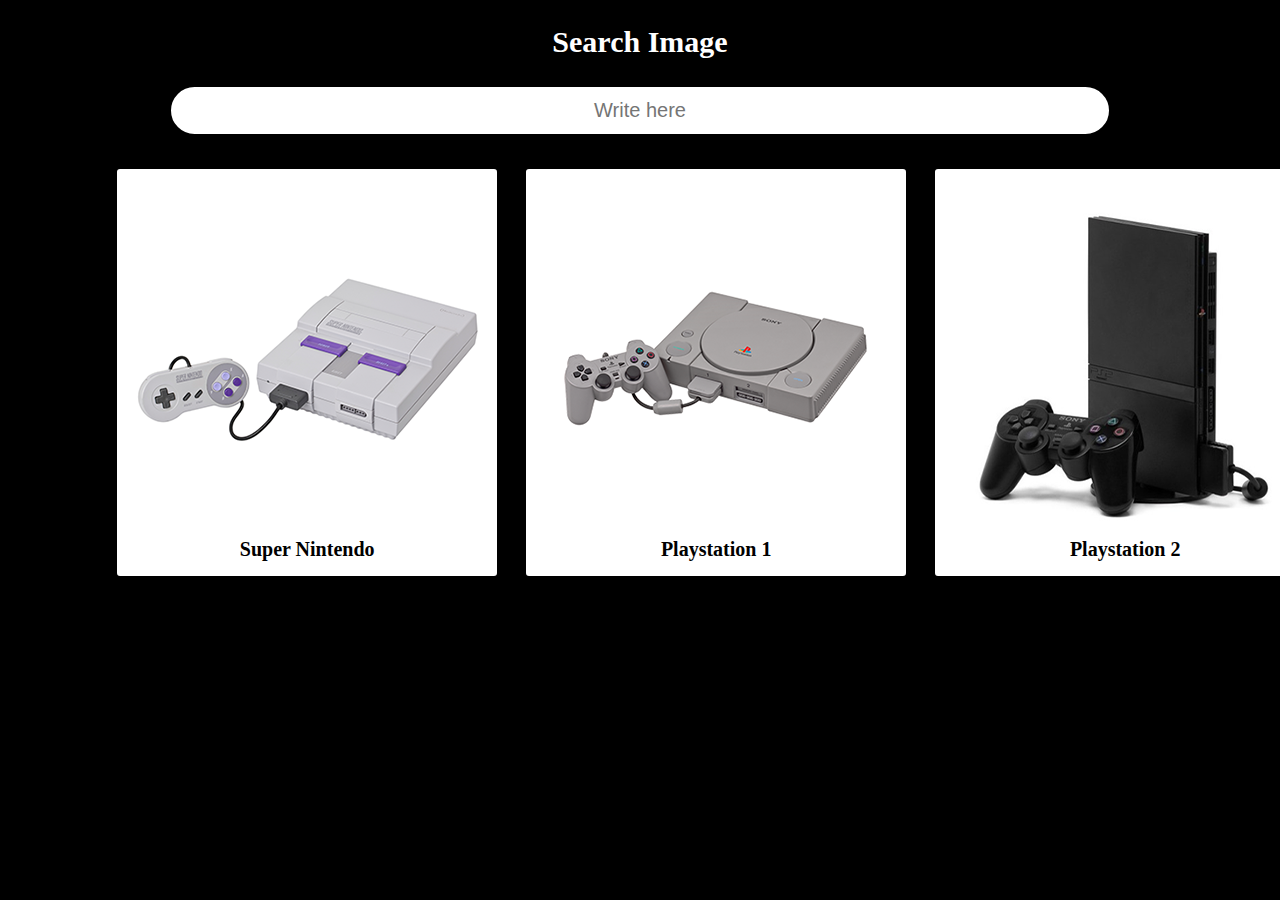
==== index.html @ 08a65700 "galeria de fotos" ====
<!DOCTYPE html>
<html lang="en">
<head>
    <meta charset="UTF-8">
    <meta http-equiv="X-UA-Compatible" content="IE=edge">
    <meta name="viewport" content="width=device-width, initial-scale=1.0">
    <title>Photo Gallery</title>

    <link rel="stylesheet" href="style.css">

</head>
<body>

    <div class="container">

        <h1 class="heading">
            Search Image
        </h1>

        <input type="text" placeholder="Write here" id="search-box">

        <div class="container-image">

             <div class="imagem-front" data-title="Games Super Nintendo">

                <a href="nintendo.html"><img src="imagens/super-nintendo2.png" alt=""></a>

                <h3>Super Nintendo</h3>

             </div>

             <div class="imagem-front" data-title="Games Playstation 1">

                    <a href="ps1.html"><img src="imagens/ps1.png" alt=""></a>
                    
                <h3>Playstation 1</h3>

             </div>

             <div class="imagem-front" data-title="Games Playstation 2">

                <a href="ps2.html"><img src="imagens/ps2.png" alt=""></a>

                <h3>Playstation 2</h3>

             </div>

        </div>

    </div>
    
</body>
</html>
---- style.css ----
*{
    box-sizing: border-box;
    padding: 0px;
    margin: 0px;
}

body{
    background-color: black;
}

.container{
    padding: 25px 9%;
    text-align: center;
}

.container .heading{
    color: white;
    font-size: 30px;
    padding-bottom: 25px;
}

.container #search-box{
    text-align: center;
    border-radius: 30px;
    font-size: 20px;
    padding: 12px 15px;
    border:3px solid black;
    width: 600px;
}

.container .container-image{
    display: flex;
    justify-content: space-between;
    padding: 30px 0px 0px 0px;
}

@keyframes fadeIn{
    0%{
        transform: scale(.7) translateY(-10px);
    }
}

.container .container-image .imagem-front{
    width: 400px;
    border-radius: 5px;
    border: 2px solid black;
    cursor: pointer;
    box-shadow: 0 5px 10px rgba(0,0,0,0.1);
    background-color: white;
    padding: 15px;
    animation: fadeIn .2s linear;
}

.navgaleria{
    background-color: cadetblue;
    padding: 10px;
}

nav > a{
    color: white;
    font-size: 18px;
    padding: 10px;
    text-decoration: none;
}

nav > a:hover{
    color: black;
}

.dasgalerias{
    color: white;
    padding: 50px;
    text-align: center;
}

.imgdentro{
    width: 100px;
    padding: 10px 30px 20px 20px;
    object-fit: cover;
    display: grid;
    grid-template-columns: repeat(3,1fr);
    gap: 50px;
    animation: fadeIn .2s linear;
}

.imgdentro > img:hover{
    transform: scale(1.2);
}

.imagemgaleria{
    width: 335px;
    margin: 30px;
    border-radius: 5px;
    border: 2px solid black;
    box-shadow: 0 5px 10px rgba(0,0,0,0.1);
    background-color: white;
    padding: 15px;
}

.imagemgaleria:hover{
    transform: scale(1.2)
}

h3{
    font-size: 20px;
    text-align: center;
}

.imagem-front > h3{
    font-size: 20px;
}

@media (max-width:768px){
    .imgdentro{
        display: grid;
        grid-template-columns: repeat(1,1fr);
        padding: 25px 20px;
    }
}

.imgdentro{
    width: 100%;
}

.container #search-box{
    width: 90%;
}

@media(max-width:1310px){
    .imgdentro{
        display: grid;
        grid-template-columns: repeat(1,1fr);
        padding: 25px 20px;
    }

    .container #search-box{
        width: 90%;
    }

    .imgdentro{
        width: 100%;
    }
    
}

@media (max-width: 1430px){
    .container-image{
        display: grid;
        grid-template-columns: repeat(3,1fr);
        gap: 30px 25px;
        padding: 25px 20px;
    }
}
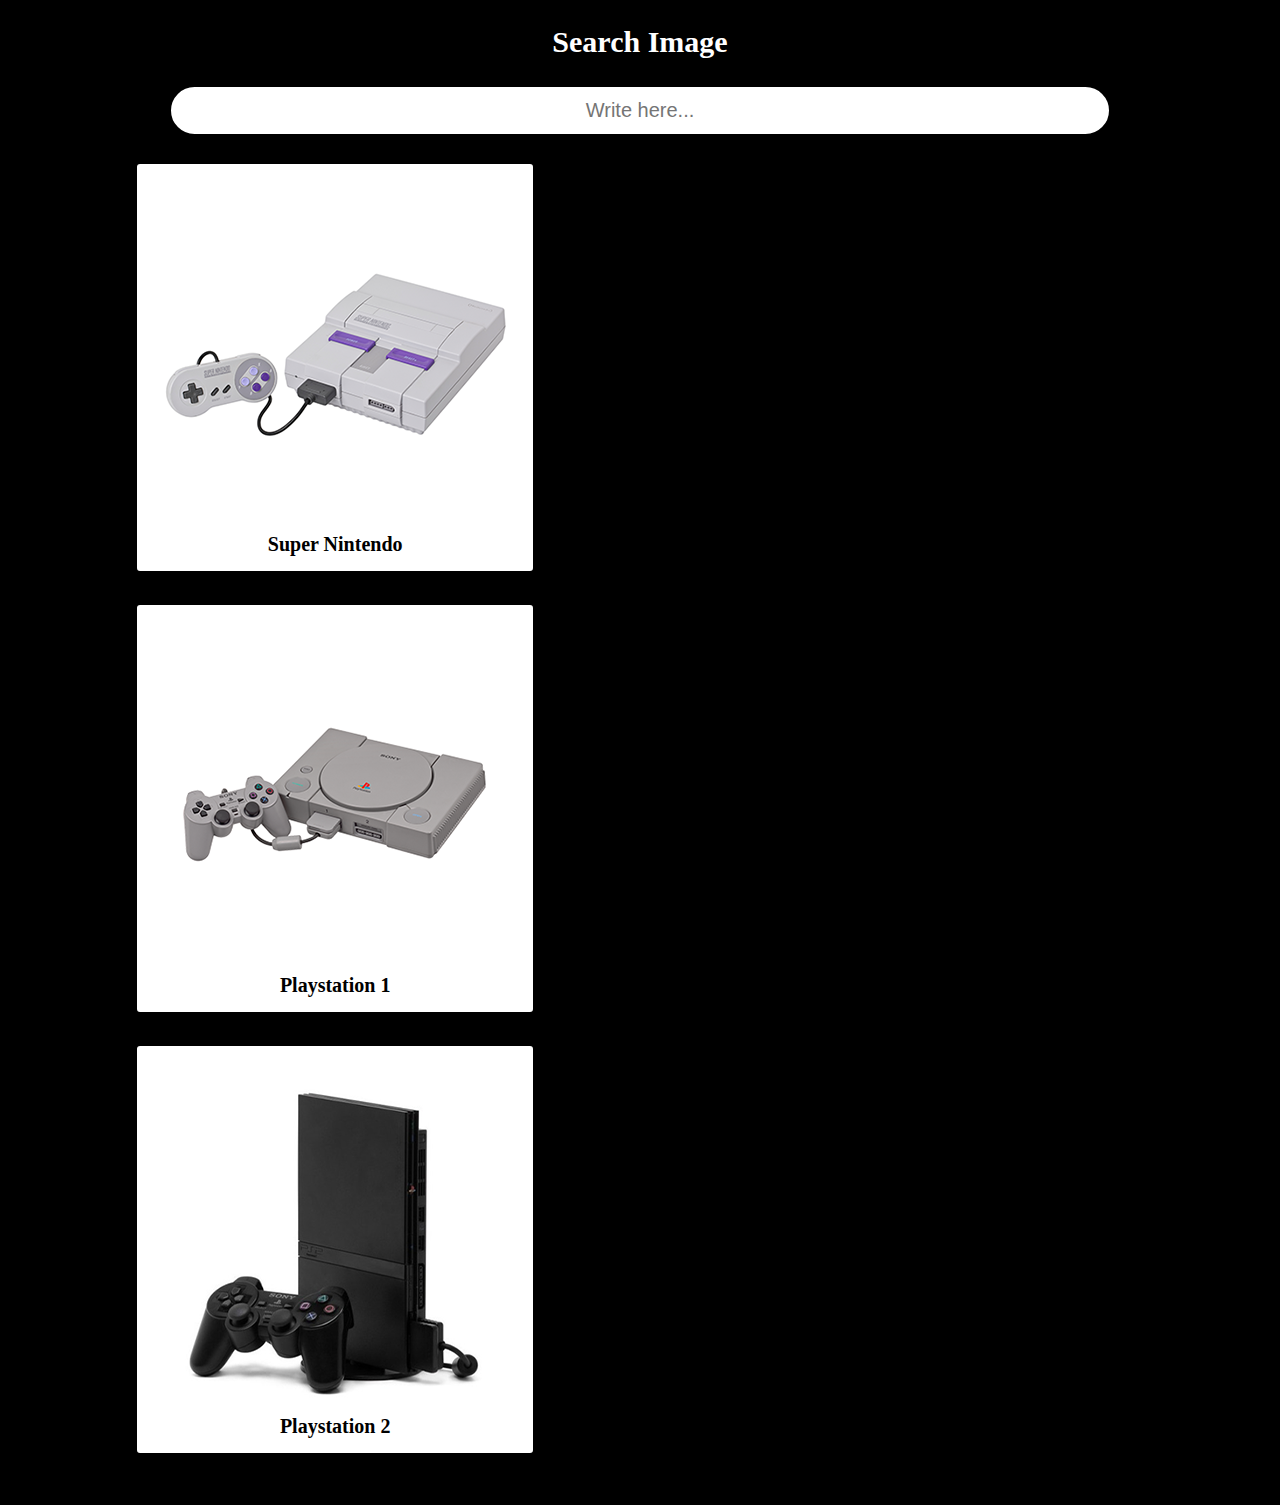
==== commit 1d6428f0: "add javascript" ====
--- a/index.html
+++ b/index.html
@@ -17,7 +17,7 @@
             Search Image
         </h1>
 
-        <input type="text" placeholder="Write here" id="search-box">
+        <input type="text" placeholder="Write here..." id="search-box">
 
         <div class="container-image">
 
@@ -49,5 +49,7 @@
 
     </div>
     
+    <script src="js/main.js"></script>
+
 </body>
 </html>--- a/style.css
+++ b/style.css
@@ -13,13 +13,13 @@
     text-align: center;
 }
 
-.container .heading{
+.heading{
     color: white;
     font-size: 30px;
     padding-bottom: 25px;
 }
 
-.container #search-box{
+#search-box{
     text-align: center;
     border-radius: 30px;
     font-size: 20px;
@@ -28,7 +28,7 @@
     width: 600px;
 }
 
-.container .container-image{
+.container-image{
     display: flex;
     justify-content: space-between;
     padding: 30px 0px 0px 0px;
@@ -40,7 +40,7 @@
     }
 }
 
-.container .container-image .imagem-front{
+.imagem-front{
     width: 400px;
     border-radius: 5px;
     border: 2px solid black;
@@ -122,7 +122,7 @@
     width: 100%;
 }
 
-.container #search-box{
+#search-box{
     width: 90%;
 }
 
@@ -143,11 +143,12 @@
     
 }
 
-@media (max-width: 1430px){
+@media (max-width: 1480px){
     .container-image{
         display: grid;
-        grid-template-columns: repeat(3,1fr);
+        grid-template-columns: repeat(1,1fr);
         gap: 30px 25px;
         padding: 25px 20px;
+        
     }
 }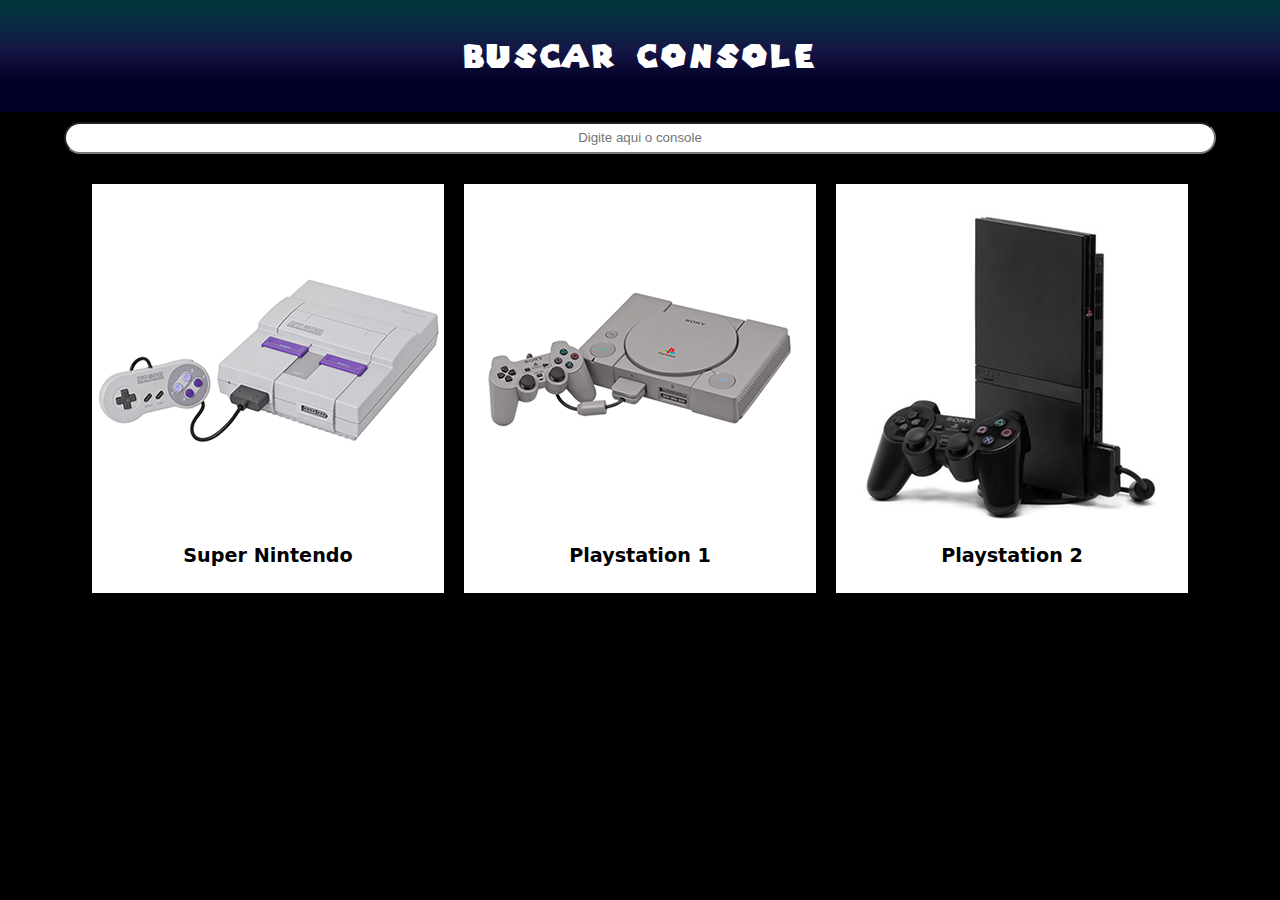
==== commit 2d0325fa: "Projeto galeria de imagens" ====
--- a/index.html
+++ b/index.html
@@ -1,55 +1,53 @@
 <!DOCTYPE html>
 <html lang="en">
-<head>
-    <meta charset="UTF-8">
-    <meta http-equiv="X-UA-Compatible" content="IE=edge">
-    <meta name="viewport" content="width=device-width, initial-scale=1.0">
-    <title>Photo Gallery</title>
+  <head>
+    <meta charset="UTF-8" />
+    <meta http-equiv="X-UA-Compatible" content="IE=edge" />
+    <meta name="viewport" content="width=device-width, initial-scale=1.0" />
+    <title>Jogos</title>
+    <link rel="stylesheet" href="style.css" />
+  </head>
+  <body>
 
-    <link rel="stylesheet" href="style.css">
+    <header class="heading">
+      <h1>Buscar console</h1>
+    </header>
 
-</head>
-<body>
+    <input
+    type="text"
+    name=""
+    placeholder="Digite aqui o console"
+    id="search-box"
+  />
 
-    <div class="container">
+      <div class="container-image">
 
-        <h1 class="heading">
-            Search Image
-        </h1>
+        <div class="imagem-front" data-title="Super nintendo">
+          <a href="nintendo.html"
+            ><img src="imagens/super-nintendo2.png" alt=""
+          /></a>
 
-        <input type="text" placeholder="Write here..." id="search-box">
-
-        <div class="container-image">
-
-             <div class="imagem-front" data-title="Games Super Nintendo">
-
-                <a href="nintendo.html"><img src="imagens/super-nintendo2.png" alt=""></a>
-
-                <h3>Super Nintendo</h3>
-
-             </div>
-
-             <div class="imagem-front" data-title="Games Playstation 1">
-
-                    <a href="ps1.html"><img src="imagens/ps1.png" alt=""></a>
-                    
-                <h3>Playstation 1</h3>
-
-             </div>
-
-             <div class="imagem-front" data-title="Games Playstation 2">
-
-                <a href="ps2.html"><img src="imagens/ps2.png" alt=""></a>
-
-                <h3>Playstation 2</h3>
-
-             </div>
+          <p>Super Nintendo</p>
 
         </div>
 
-    </div>
-    
-    <script src="js/main.js"></script>
+        <div class="imagem-front" data-title="Playstation 1">
 
-</body>
-</html>+          <a href="ps1.html"><img src="imagens/ps1.png" alt="" /></a>
+
+          <p>Playstation 1</p>
+        </div>
+
+        <div class="imagem-front" data-title="Playstation 2">
+          <a href="ps2.html"><img src="imagens/ps2.png" alt="" /></a>
+
+          <p>Playstation 2</p>
+
+        </div>
+
+      </div>
+
+      <script src="js/main.js"></script>
+
+  </body>
+</html>
--- a/style.css
+++ b/style.css
@@ -4,34 +4,65 @@
     margin: 0px;
 }
 
+@font-face {
+    font-family: 'voceconheceomario?';
+    src: url('fontes/super_mario_256/SuperMario256.ttf') format('truetype');
+}
+
 body{
     background-color: black;
 }
 
-.container{
-    padding: 25px 9%;
+header{
+    background: rgb(2,0,36);
+background: linear-gradient(0deg, rgba(2,0,36,1) 28%, rgba(21,21,70,1) 54%, rgba(4,52,61,1) 92%);
+}
+
+header h1{
+    color: white;
+    font-family: 'voceconheceomario?';
+    text-align: center;
+    letter-spacing: 4px;
+    padding: 40px;
+}
+
+input{
+    padding: 10px;
+    margin: 10px auto;
+    width: 30%;
+    display: block;
+}
+
+input::placeholder{
     text-align: center;
 }
 
-.heading{
-    color: white;
-    font-size: 30px;
-    padding-bottom: 25px;
-}
-
 #search-box{
-    text-align: center;
-    border-radius: 30px;
-    font-size: 20px;
-    padding: 12px 15px;
-    border:3px solid black;
-    width: 600px;
+    padding: 0.5%;
+    border-radius: 50px;
 }
 
 .container-image{
+    padding: 20px;
+    place-content: center;
     display: flex;
-    justify-content: space-between;
-    padding: 30px 0px 0px 0px;
+    gap: 20px;
+    flex-wrap: wrap;
+}
+
+.imagem-front{
+    padding-bottom: 20px;
+    border: 1px solid white;
+    background-color: white;
+    color: black;
+}
+
+p{
+    font-family: system-ui, -apple-system, BlinkMacSystemFont, 'Segoe UI', Roboto, Oxygen, Ubuntu, Cantarell, 'Open Sans', 'Helvetica Neue', sans-serif;
+    font-size: 1.2rem;
+    font-weight: bolder;
+    padding: 5px;
+    text-align: center;
 }
 
 @keyframes fadeIn{
@@ -40,115 +71,98 @@
     }
 }
 
-.imagem-front{
-    width: 400px;
-    border-radius: 5px;
-    border: 2px solid black;
-    cursor: pointer;
-    box-shadow: 0 5px 10px rgba(0,0,0,0.1);
-    background-color: white;
-    padding: 15px;
-    animation: fadeIn .2s linear;
-}
-
 .navgaleria{
-    background-color: cadetblue;
-    padding: 10px;
-}
-
+    background: rgb(2,0,36);
+    background: linear-gradient(0deg, rgba(2,0,36,1) 28%, rgba(21,21,70,1) 54%, rgba(4,52,61,1) 92%);
+    }
+    
 nav > a{
-    color: white;
-    font-size: 18px;
-    padding: 10px;
-    text-decoration: none;
-}
-
+        color: white;
+        font-size: 18px;
+        padding: 10px;
+        text-decoration: none;
+    }
+    
 nav > a:hover{
-    color: black;
-}
-
+        color: red;
+    }
+    
 .dasgalerias{
-    color: white;
-    padding: 50px;
-    text-align: center;
-}
-
+        font-family:'voceconheceomario?';
+        color: white;
+        padding: 50px;
+        text-align: center;
+    }
+    
 .imgdentro{
-    width: 100px;
-    padding: 10px 30px 20px 20px;
-    object-fit: cover;
-    display: grid;
-    grid-template-columns: repeat(3,1fr);
-    gap: 50px;
-    animation: fadeIn .2s linear;
-}
-
-.imgdentro > img:hover{
-    transform: scale(1.2);
-}
-
-.imagemgaleria{
-    width: 335px;
-    margin: 30px;
-    border-radius: 5px;
-    border: 2px solid black;
-    box-shadow: 0 5px 10px rgba(0,0,0,0.1);
-    background-color: white;
-    padding: 15px;
-}
-
-.imagemgaleria:hover{
-    transform: scale(1.2)
-}
-
-h3{
-    font-size: 20px;
-    text-align: center;
-}
-
-.imagem-front > h3{
-    font-size: 20px;
-}
-
-@media (max-width:768px){
-    .imgdentro{
+        width: 100px;
+        padding: 10px 30px 20px 20px;
+        object-fit: cover;
         display: grid;
-        grid-template-columns: repeat(1,1fr);
-        padding: 25px 20px;
+        grid-template-columns: repeat(3,1fr);
+        gap: 50px;
+        animation: fadeIn .2s linear;
     }
-}
-
-.imgdentro{
-    width: 100%;
-}
-
-#search-box{
-    width: 90%;
-}
-
-@media(max-width:1310px){
-    .imgdentro{
-        display: grid;
-        grid-template-columns: repeat(1,1fr);
-        padding: 25px 20px;
+    
+    .imgdentro > img:hover{
+        transform: scale(1.2);
     }
-
-    .container #search-box{
-        width: 90%;
+    
+    .imagemgaleria{
+        width: 335px;
+        margin: 30px;
+        border-radius: 5px;
+        border: 2px solid black;
+        box-shadow: 0 5px 10px rgba(0,0,0,0.1);
+        background-color: white;
+        padding: 15px;
     }
-
+    
+    .imagemgaleria:hover{
+        transform: scale(1.2)
+    }
+    
+    h3{
+        font-size: 20px;
+        text-align: center;
+    }
+    
+    
+    
+    .imagem-front > h3{
+        font-size: 20px;
+    }
+    
+    @media (max-width:768px){
+        .imgdentro{
+            display: grid;
+            grid-template-columns: repeat(1,1fr);
+            padding: 25px 20px;
+        }
+    }
+    
     .imgdentro{
         width: 100%;
     }
     
-}
-
-@media (max-width: 1480px){
-    .container-image{
-        display: grid;
-        grid-template-columns: repeat(1,1fr);
-        gap: 30px 25px;
-        padding: 25px 20px;
+    #search-box{
+        width: 90%;
+    }
+    
+    @media(max-width:1310px){
+        .imgdentro{
+            display: grid;
+            grid-template-columns: repeat(1,1fr);
+            padding: 25px 20px;
+        }
+    
+        .container #search-box{
+            width: 90%;
+        }
+    
+        .imgdentro{
+            width: 100%;
+        }
         
     }
-}+    